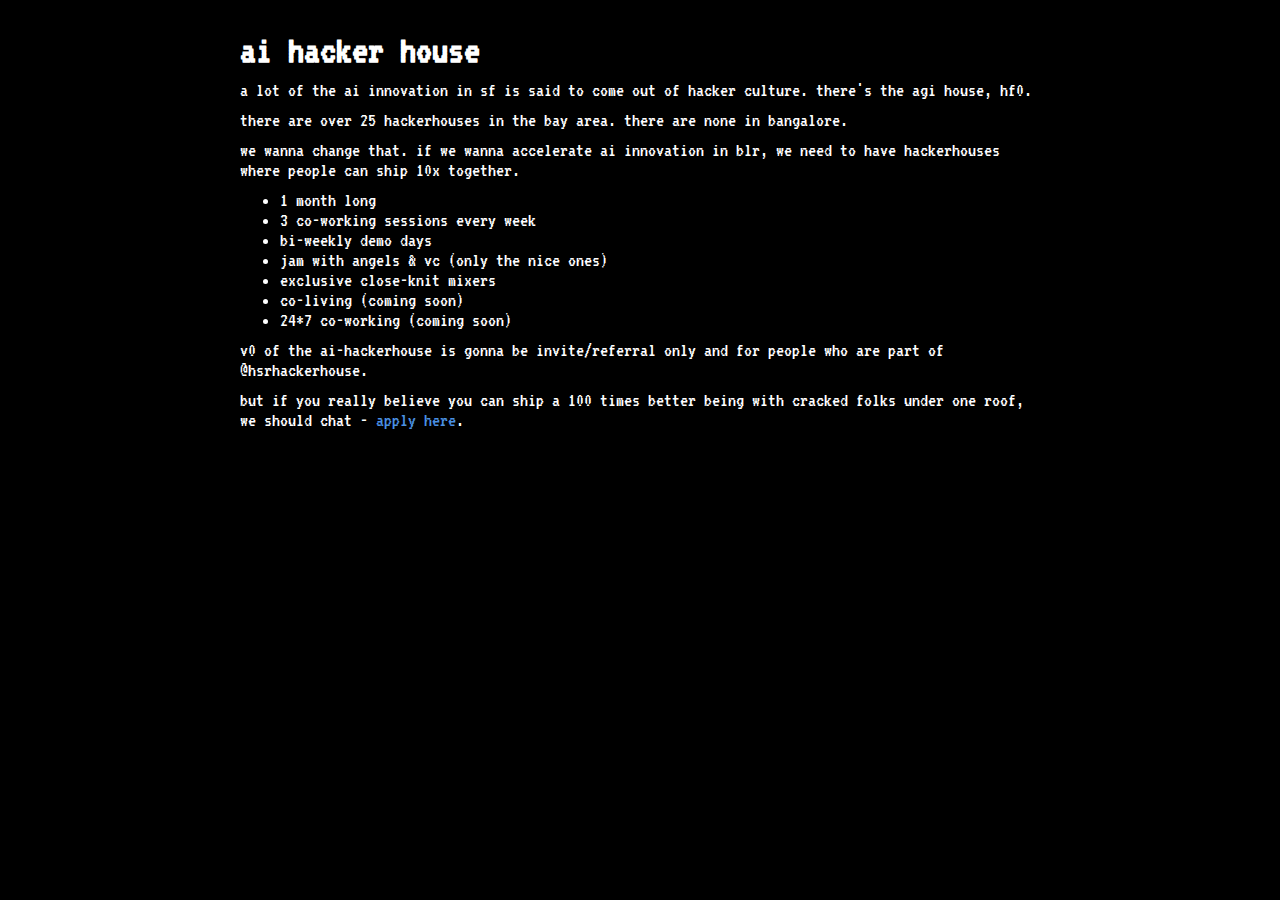
==== ai/index.html @ fc850e02 "Create index.html" ====
<!DOCTYPE html>
<html lang="en">
<head>
    <meta charset="UTF-8">
    <meta name="viewport" content="width=device-width, initial-scale=1.0">
    <title>AI Hacker House</title>
    <link rel="icon" href="favicon.ico" type="image/x-icon">
    <link href="https://fonts.googleapis.com/css2?family=VT323&display=swap" rel="stylesheet">
    <style>
        body {
            font-family: 'VT323', monospace;
            background-color: #000; /* Black background */
            color: #fff; /* White text */
            padding: 20px;
            text-transform: lowercase; /* Ensures all text is lowercase */
            font-size: 20px; /* Larger font size */
            margin: 0;
        }
        .container {
            max-width: 800px;
            margin: 0 auto; /* Center the container */
        }
        h1, p, ul {
            margin: 10px 0;
        }
        a {
            color: #4A90E2; /* Light blue color for links */
            text-decoration: none;
        }
        a:hover {
            text-decoration: underline;
        }
    </style>
</head>
<body>
    <div class="container">
        <h1>AI Hacker House</h1>
        <p>A lot of the AI innovation in SF is said to come out of hacker culture. There's the AGI House, HF0.</p>
        <p>There are over 25 hackerhouses in the Bay Area. There are none in Bangalore.</p>
        <p>We wanna change that. If we wanna accelerate AI innovation in BLR, we need to have hackerhouses where people can ship 10x together.</p>
        <ul>
            <li>1 month long</li>
            <li>3 co-working sessions every week</li>
            <li>Bi-weekly demo days</li>
            <li>Jam with angels & VC (only the nice ones)</li>
            <li>Exclusive close-knit mixers</li>
            <li>Co-living (coming soon)</li>
            <li>24*7 co-working (coming soon)</li>
        </ul>
        <p>V0 of the AI-hackerhouse is gonna be invite/referral only and for people who are part of @hsrhackerhouse.</p>
        <p>But if you really believe you can ship a 100 times better being with cracked folks under one roof, we should chat - <a href="apply_link">apply here</a>.</p>
    </div>
</body>
</html>
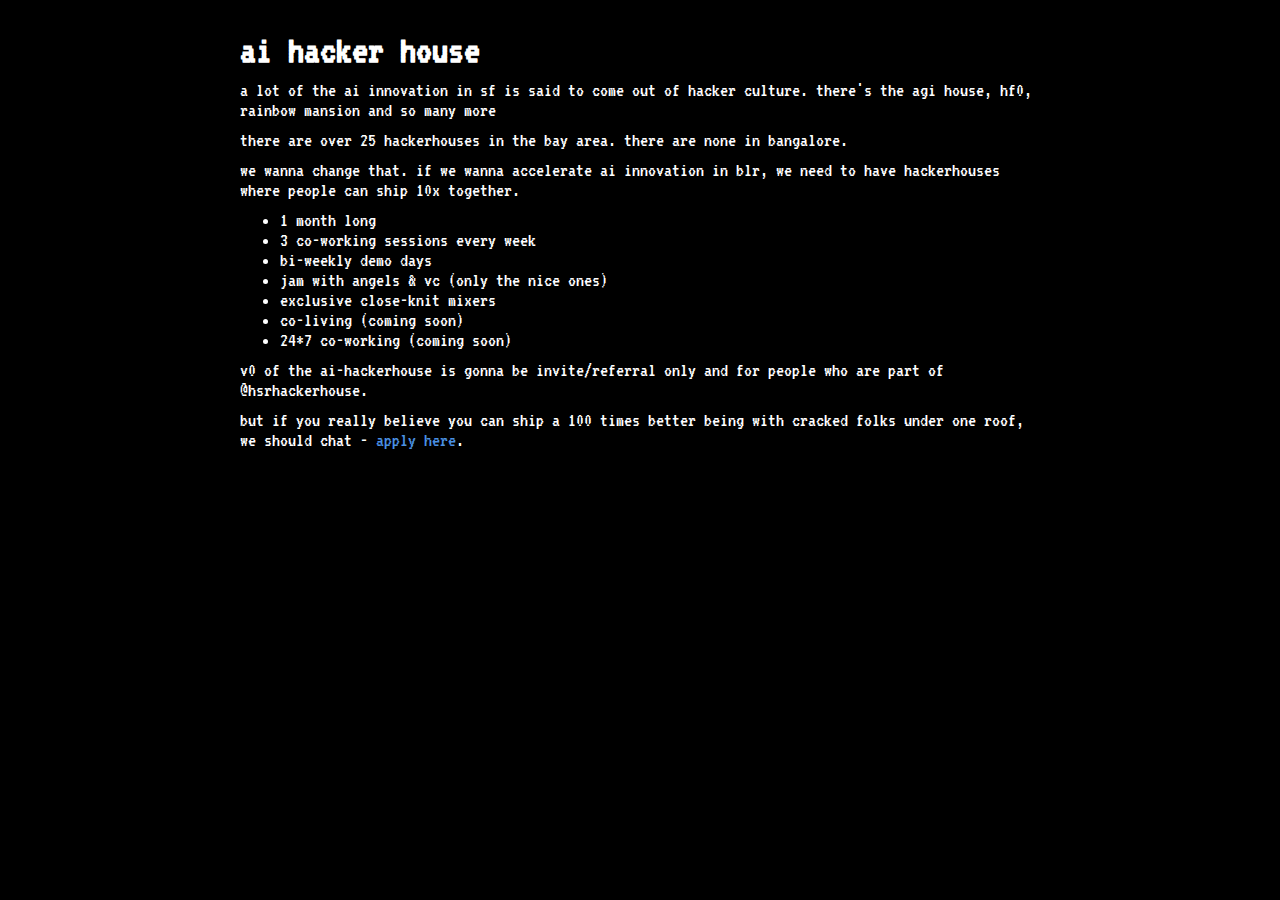
==== commit fad0b70f: "Update index.html" ====
--- a/ai/index.html
+++ b/ai/index.html
@@ -35,7 +35,7 @@
 <body>
     <div class="container">
         <h1>AI Hacker House</h1>
-        <p>A lot of the AI innovation in SF is said to come out of hacker culture. There's the AGI House, HF0.</p>
+        <p>A lot of the AI innovation in SF is said to come out of hacker culture. There's the AGI House, HF0, rainbow mansion and so many more</p>
         <p>There are over 25 hackerhouses in the Bay Area. There are none in Bangalore.</p>
         <p>We wanna change that. If we wanna accelerate AI innovation in BLR, we need to have hackerhouses where people can ship 10x together.</p>
         <ul>
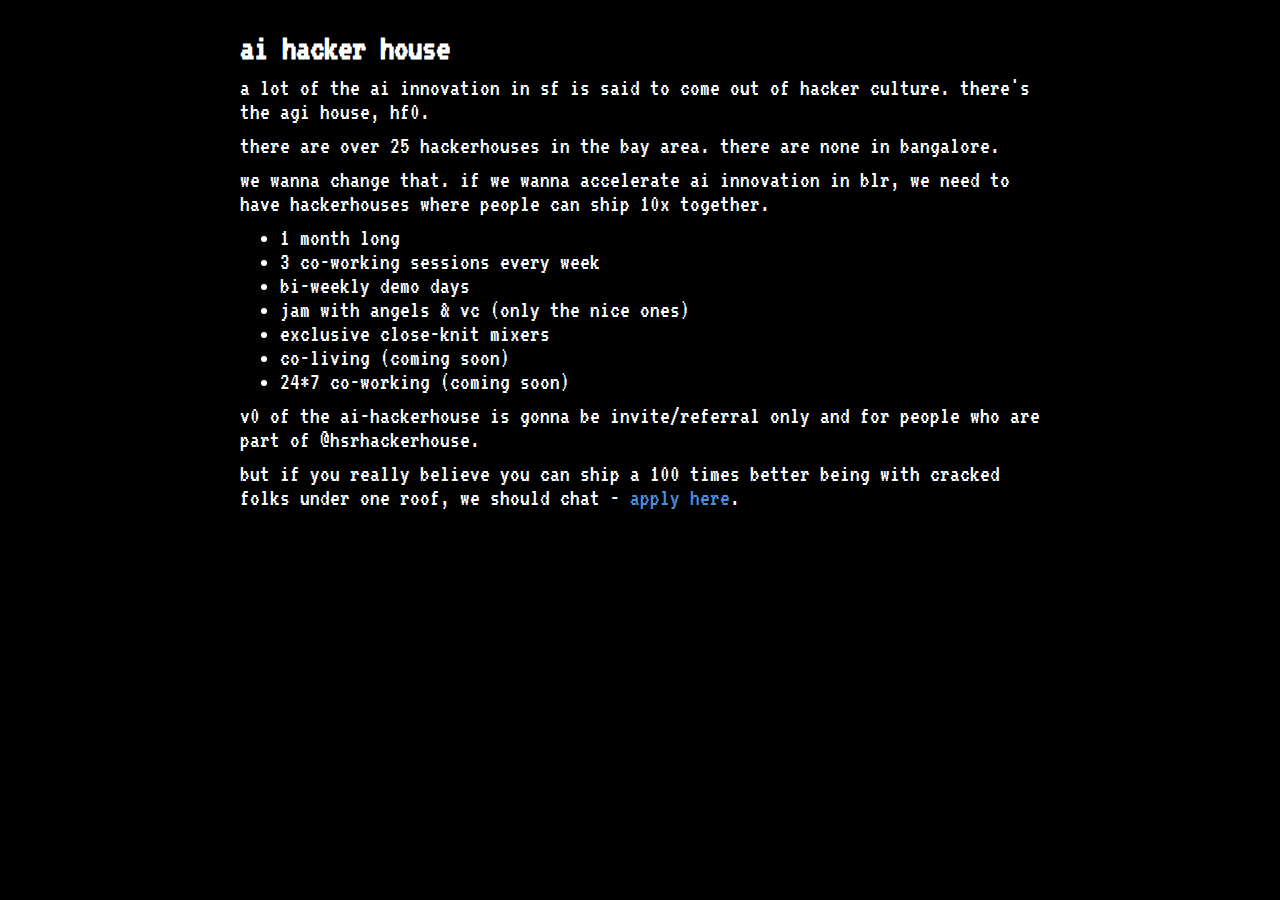
==== commit 3fe7082c: "Update index.html" ====
--- a/ai/index.html
+++ b/ai/index.html
@@ -13,7 +13,7 @@
             color: #fff; /* White text */
             padding: 20px;
             text-transform: lowercase; /* Ensures all text is lowercase */
-            font-size: 20px; /* Larger font size */
+            font-size: 24px; /* Significantly larger font size */
             margin: 0;
         }
         .container {
@@ -22,6 +22,9 @@
         }
         h1, p, ul {
             margin: 10px 0;
+        }
+        h1 {
+            font-size: 36px; /* Even larger font size for headers */
         }
         a {
             color: #4A90E2; /* Light blue color for links */
@@ -35,7 +38,7 @@
 <body>
     <div class="container">
         <h1>AI Hacker House</h1>
-        <p>A lot of the AI innovation in SF is said to come out of hacker culture. There's the AGI House, HF0, rainbow mansion and so many more</p>
+        <p>A lot of the AI innovation in SF is said to come out of hacker culture. There's the AGI House, HF0.</p>
         <p>There are over 25 hackerhouses in the Bay Area. There are none in Bangalore.</p>
         <p>We wanna change that. If we wanna accelerate AI innovation in BLR, we need to have hackerhouses where people can ship 10x together.</p>
         <ul>
@@ -48,7 +51,7 @@
             <li>24*7 co-working (coming soon)</li>
         </ul>
         <p>V0 of the AI-hackerhouse is gonna be invite/referral only and for people who are part of @hsrhackerhouse.</p>
-        <p>But if you really believe you can ship a 100 times better being with cracked folks under one roof, we should chat - <a href="apply_link">apply here</a>.</p>
+        <p>But if you really believe you can ship a 100 times better being with cracked folks under one roof, we should chat - <a href="https://app.youform.com/forms/x4kkagb3">apply here</a>.</p>
     </div>
 </body>
 </html>
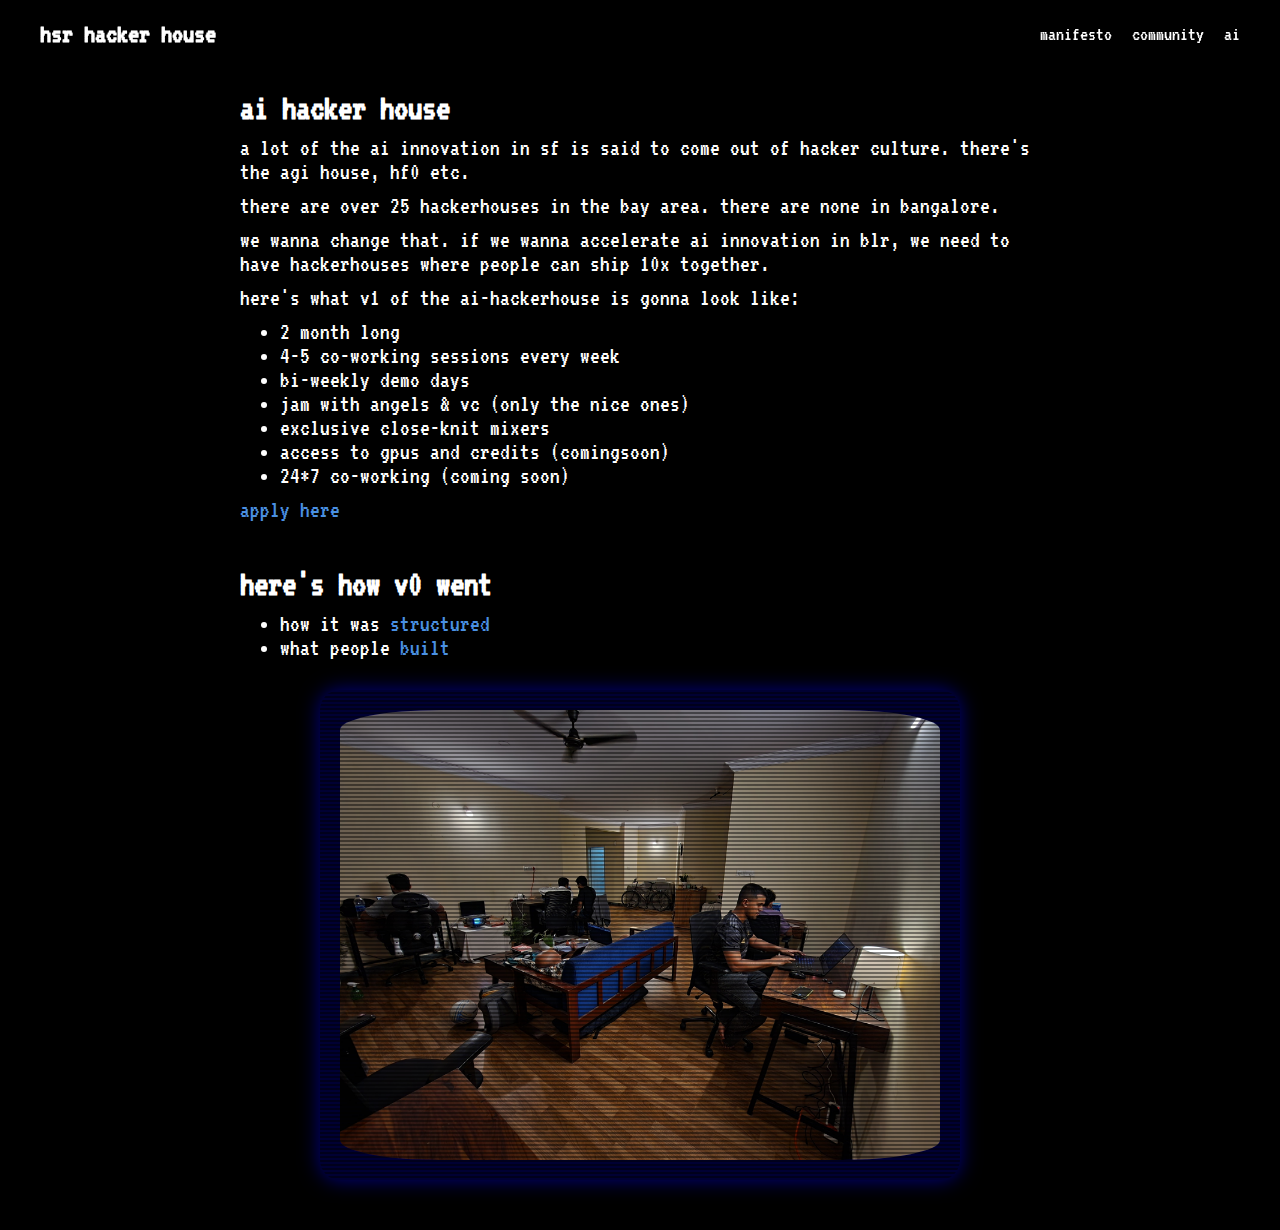
==== commit 04905eda: "made changes to the ai page" ====
--- a/ai/index.html
+++ b/ai/index.html
@@ -4,54 +4,188 @@
     <meta charset="UTF-8">
     <meta name="viewport" content="width=device-width, initial-scale=1.0">
     <title>AI Hacker House</title>
-    <link rel="icon" href="favicon.ico" type="image/x-icon">
+    <link rel="icon" href="/ai/favicon.ico" type="image/x-icon">
     <link href="https://fonts.googleapis.com/css2?family=VT323&display=swap" rel="stylesheet">
     <style>
         body {
             font-family: 'VT323', monospace;
-            background-color: #000; /* Black background */
-            color: #fff; /* White text */
-            padding: 20px;
-            text-transform: lowercase; /* Ensures all text is lowercase */
-            font-size: 24px; /* Significantly larger font size */
+            background-color: #000;
+            color: #fff;
+            padding: 80px 20px 20px;
+            text-transform: lowercase;
+            font-size: 24px;
             margin: 0;
         }
         .container {
             max-width: 800px;
-            margin: 0 auto; /* Center the container */
+            margin: 0 auto;
         }
         h1, p, ul {
             margin: 10px 0;
         }
         h1 {
-            font-size: 36px; /* Even larger font size for headers */
+            font-size: 36px;
         }
         a {
-            color: #4A90E2; /* Light blue color for links */
+            color: #4A90E2;
             text-decoration: none;
         }
         a:hover {
             text-decoration: underline;
         }
+        header {
+            position: fixed;
+            top: 0;
+            left: 0;
+            right: 0;
+            display: flex;
+            justify-content: space-between;
+            align-items: center;
+            padding: 20px 40px;
+            z-index: 1000;
+        }
+        header h1 {
+            margin: 0;
+            font-size: 28px;
+            color: white;
+        }
+        .nav-bar {
+            display: flex;
+            gap: 20px;
+        }
+        .nav-item {
+            color: white;
+            text-decoration: none;
+            font-size: 20px;
+            transition: color 0.3s ease;
+        }
+        .nav-item:hover {
+            color: #FFA500;
+        }
+        .crt-container {
+            margin: 30px auto;
+        }
+        .crt-frame {
+            width: 600px;
+            height: 450px;
+            background-color: #000033;
+            border-radius: 20px;
+            padding: 20px;
+            box-shadow: 0 0 20px rgba(0, 0, 255, 0.5);
+            margin: 0 auto 30px;
+            position: relative;
+            overflow: hidden;
+        }
+        .crt-screen {
+            width: 100%;
+            height: 100%;
+            background-color: #000066;
+            border-radius: 100px / 20px;
+            overflow: hidden;
+            position: relative;
+        }
+        .crt-image {
+            width: 100%;
+            height: 100%;
+            display: flex;
+            justify-content: center;
+            align-items: center;
+            font-size: 24px;
+            color: white;
+            position: absolute;
+            opacity: 0;
+            transition: opacity 0.5s ease-in-out;
+        }
+        .crt-image.active {
+            opacity: 1;
+        }
+        .crt-frame::before,
+        .crt-frame::after {
+            content: "";
+            position: absolute;
+            top: 0;
+            left: 0;
+            right: 0;
+            bottom: 0;
+            background: linear-gradient(
+                rgba(18, 16, 16, 0) 50%,
+                rgba(0, 0, 0, 0.25) 50%
+            );
+            background-size: 100% 4px;
+            z-index: 2;
+            pointer-events: none;
+        }
     </style>
+
+    <!-- Google tag (gtag.js) -->
+    <script async src="https://www.googletagmanager.com/gtag/js?id=G-RZCC6R0CHZ"></script>
+    <script>
+      window.dataLayer = window.dataLayer || [];
+      function gtag(){dataLayer.push(arguments);}
+      gtag('js', new Date());
+
+      gtag('config', 'G-RZCC6R0CHZ');
+    </script>
 </head>
 <body>
+    <header>
+        <h1><a href="/" style="color: white; text-decoration: none;">hsr hacker house</a></h1>
+        <nav class="nav-bar">
+            <a href="/manifesto/" class="nav-item">manifesto</a>
+            <a href="/community/" class="nav-item">community</a>
+            <a href="/ai/" class="nav-item">ai</a>
+        </nav>
+    </header>
     <div class="container">
         <h1>AI Hacker House</h1>
-        <p>A lot of the AI innovation in SF is said to come out of hacker culture. There's the AGI House, HF0.</p>
+        <p>A lot of the AI innovation in SF is said to come out of hacker culture. There's the AGI House, HF0 etc.</p>
         <p>There are over 25 hackerhouses in the Bay Area. There are none in Bangalore.</p>
         <p>We wanna change that. If we wanna accelerate AI innovation in BLR, we need to have hackerhouses where people can ship 10x together.</p>
+        <p>here's what V1 of the AI-hackerhouse is gonna look like:</p>
         <ul>
-            <li>1 month long</li>
-            <li>3 co-working sessions every week</li>
-            <li>Bi-weekly demo days</li>
-            <li>Jam with angels & VC (only the nice ones)</li>
-            <li>Exclusive close-knit mixers</li>
-            <li>Co-living (coming soon)</li>
+            <li>2 month long</li>
+            <li>4-5 co-working sessions every week</li>
+            <li>bi-weekly demo days</li>
+            <li>jam with angels & VC (only the nice ones)</li>
+            <li>exclusive close-knit mixers</li>
+            <li>access to gpus and credits (comingsoon)</li>
             <li>24*7 co-working (coming soon)</li>
         </ul>
-        <p>V0 of the AI-hackerhouse is gonna be invite/referral only and for people who are part of @hsrhackerhouse.</p>
-        <p>But if you really believe you can ship a 100 times better being with cracked folks under one roof, we should chat - <a href="https://app.youform.com/forms/x4kkagb3">apply here</a>.</p>
+        <!-- Update the Apply Here link to open in a new tab -->
+        <p><a href="https://app.youform.com/forms/x4kkagb3" target="_blank" rel="noopener noreferrer">Apply here</a></p>
+        <!-- Update the Here's how v0 went section -->
+         <br>
+        <h1>Here's how v0 went</h1>
+        <ul>
+            <li>how it was <a href="https://unequaled-guilty-2c8.notion.site/v0-the-AI-hackerhouse-in-blr-india-ec207be002c643aea43b89e7fde4765b?pvs=4" target="_blank">structured</a></li>
+            <li>what people <a href="https://unequaled-guilty-2c8.notion.site/what-are-people-working-on-in-the-ai-hackerhouse-2ee8fd3a5527455389434794545c39d6?pvs=4" target="_blank">built</a></li>
+        </ul>
+
+    <div class="crt-container">
+        <div class="crt-frame">
+            <div class="crt-screen" id="crt-screen">
+                <img src="/images/ai_hackerhouse_hall.jpeg" alt="AI Hacker House Hall" class="crt-image active">
+                <img src="/images/ai_hackerhouse.jpg" alt="AI Hacker House" class="crt-image">
+                <img src="/images/ai_hh_1.jpg" alt="AI Hacker House Event" class="crt-image">
+                <img src="/images/applications open.webp" alt="applications_open" class="crt-image">
+                <!-- Add more images from v0 here -->
+            </div>
+        </div>
     </div>
+
+    <script>
+        function rotateImages() {
+            const images = document.querySelectorAll('.crt-image');
+            let currentIndex = 0;
+
+            setInterval(() => {
+                images[currentIndex].classList.remove('active');
+                currentIndex = (currentIndex + 1) % images.length;
+                images[currentIndex].classList.add('active');
+            }, 5000);
+        }
+
+        document.addEventListener('DOMContentLoaded', rotateImages);
+    </script>
 </body>
 </html>
